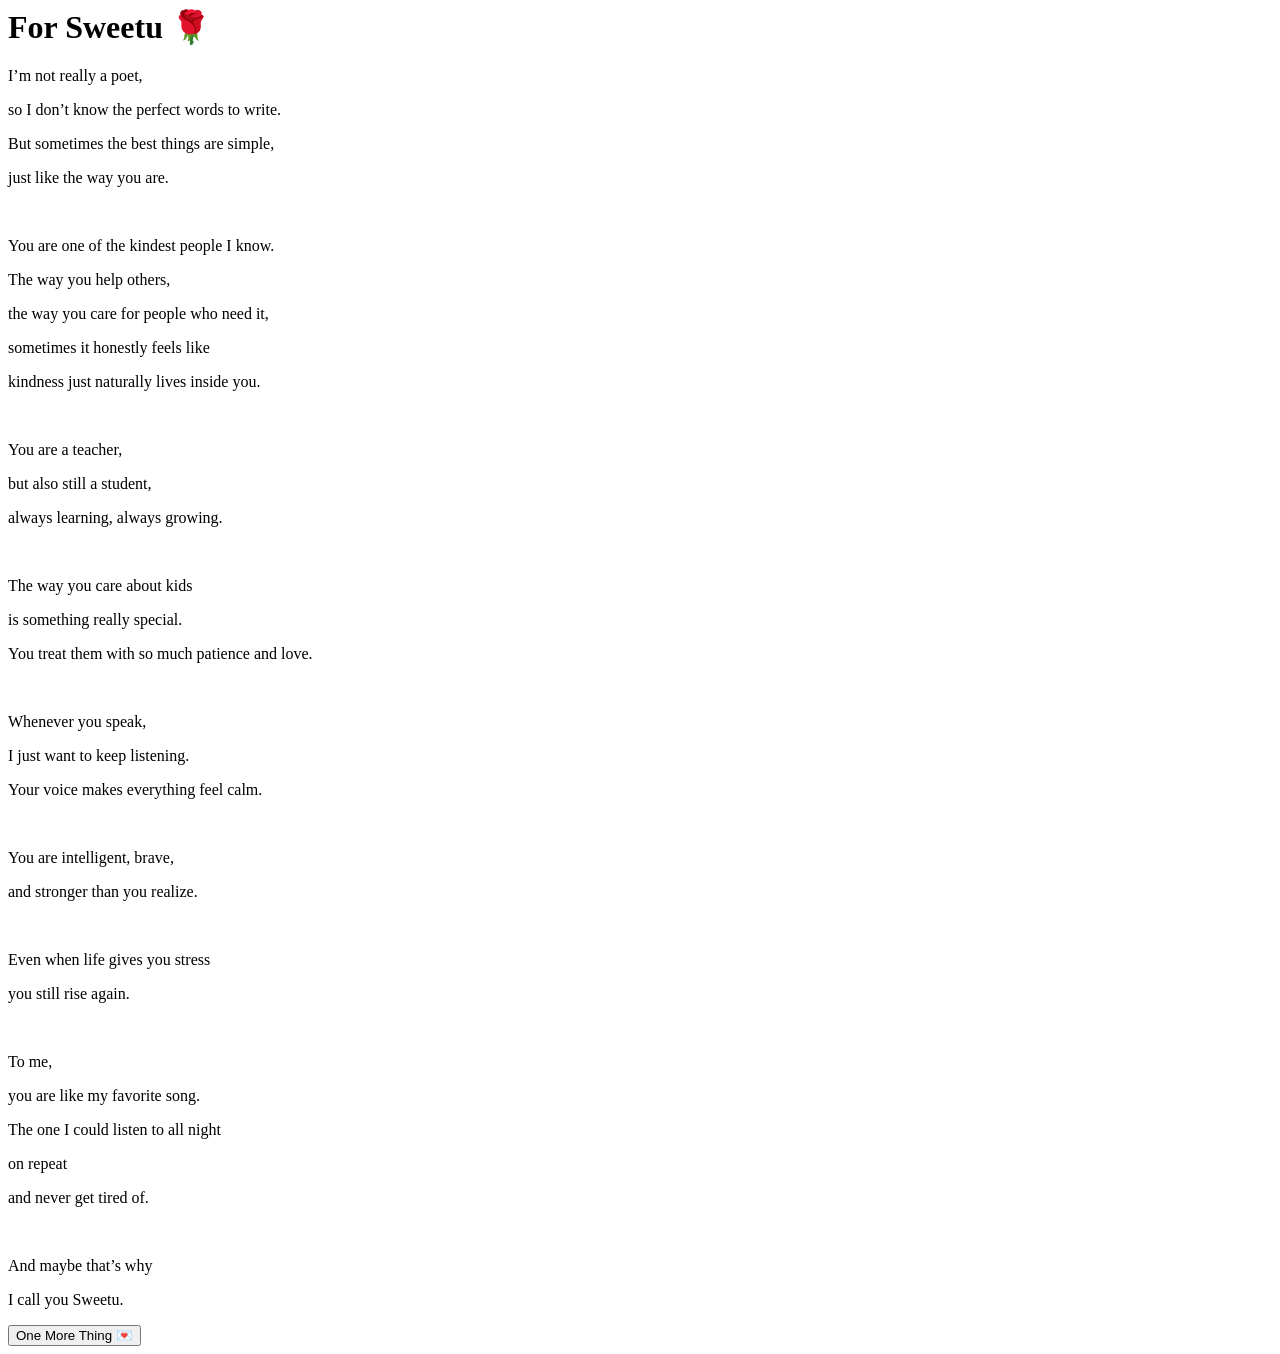
==== poem.html @ 6b9508d7 "Update poem.html" ====
<body class="poem-page">

<div class="poem-container poem-card">

<h1>For Sweetu 🌹</h1>

<div class="poem-text">

<p>I’m not really a poet,</p>
<p>so I don’t know the perfect words to write.</p>
<p>But sometimes the best things are simple,</p>
<p>just like the way you are.</p>

<br>

<p>You are one of the kindest people I know.</p>
<p>The way you help others,</p>
<p>the way you care for people who need it,</p>
<p>sometimes it honestly feels like</p>
<p>kindness just naturally lives inside you.</p>

<br>

<p>You are a teacher,</p>
<p>but also still a student,</p>
<p>always learning, always growing.</p>

<br>

<p>The way you care about kids</p>
<p>is something really special.</p>
<p>You treat them with so much patience and love.</p>

<br>

<p>Whenever you speak,</p>
<p>I just want to keep listening.</p>
<p>Your voice makes everything feel calm.</p>

<br>

<p>You are intelligent, brave,</p>
<p>and stronger than you realize.</p>

<br>

<p>Even when life gives you stress</p>
<p>you still rise again.</p>

<br>

<p>To me,</p>
<p>you are like my favorite song.</p>

<p>The one I could listen to all night</p>
<p>on repeat</p>
<p>and never get tired of.</p>

<br>

<p>And maybe that’s why</p>
<p>I call you Sweetu.</p>

</div>

<a href="surprise.html">
<button class="nextBtn">One More Thing 💌</button>
</a>

</div>

<script>

const lines = document.querySelectorAll(".poem-text p");

let i = 0;

function showNextLine(){

if(i < lines.length){

lines[i].style.opacity = "1";
lines[i].style.transform = "translateY(0)";

i++;

setTimeout(showNextLine,700);

}

}

window.onload = () => {

setTimeout(showNextLine,900);

};

</script>

</body>
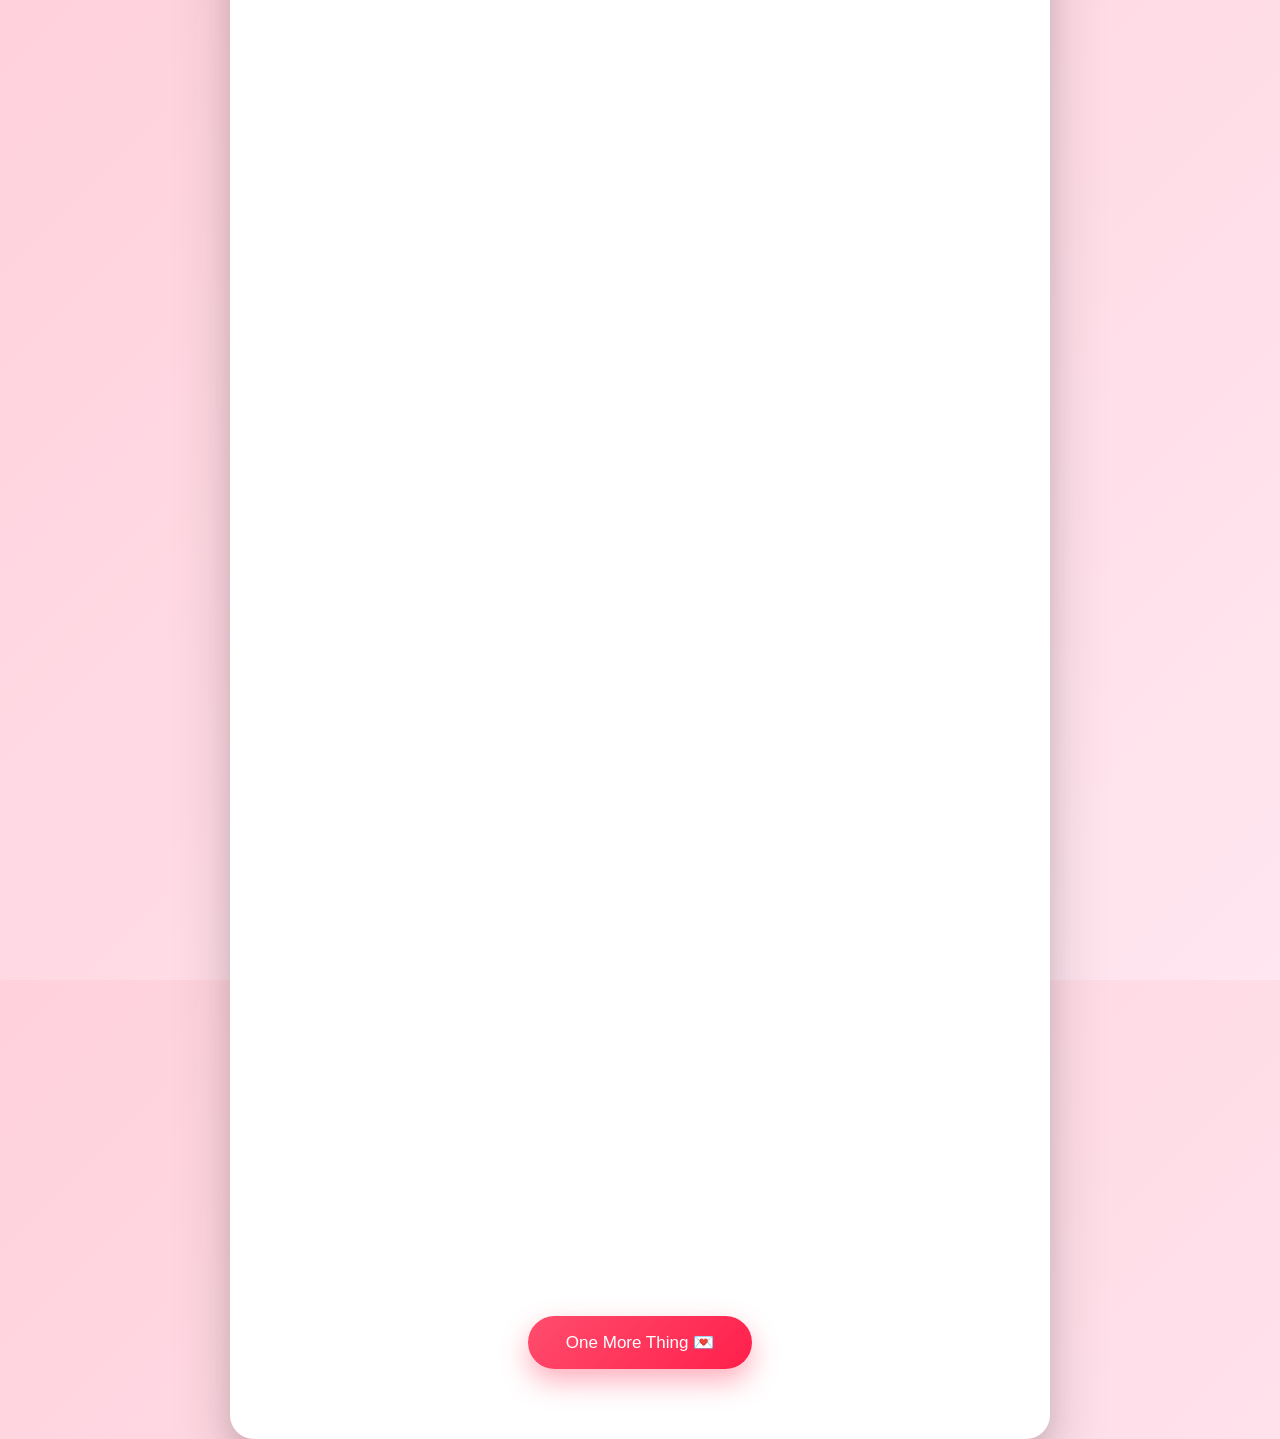
==== commit 4066c557: "Update poem.html" ====
--- a/poem.html
+++ b/poem.html
@@ -1,6 +1,7 @@
+<link rel="stylesheet" href="style.css">
 <body class="poem-page">
 
-<div class="poem-container poem-card">
+<div class="poem-container" id="poemCard">
 
 <h1>For Sweetu 🌹</h1>
 
@@ -72,6 +73,7 @@
 <script>
 
 const lines = document.querySelectorAll(".poem-text p");
+const card = document.getElementById("poemCard");
 
 let i = 0;
 
@@ -92,6 +94,8 @@
 
 window.onload = () => {
 
+card.classList.add("show");
+
 setTimeout(showNextLine,900);
 
 };
--- a/style.css
+++ b/style.css
@@ -0,0 +1,282 @@
+/* HOME PAGE */
+
+body{
+margin:0;
+font-family:'Poppins', sans-serif;
+background:linear-gradient(135deg,#ffd1dc,#ffe6f0);
+
+height:100vh;
+
+display:flex;
+justify-content:center;
+align-items:center;
+}
+
+/* center card */
+
+.home-container{
+
+text-align:center;
+
+background:white;
+
+padding:60px 70px;
+
+border-radius:20px;
+
+box-shadow:0 20px 40px rgba(0,0,0,0.15);
+
+max-width:500px;
+
+}
+
+/* title */
+
+.home-container h1{
+font-family:'Dancing Script', cursive;
+font-size:60px;
+color:#ff4d6d;
+margin-bottom:10px;
+}
+
+/* intro text */
+
+.intro{
+font-size:18px;
+color:#555;
+line-height:1.7;
+}
+
+/* button */
+
+.startBtn{
+
+margin-top:30px;
+
+padding:14px 32px;
+
+border:none;
+
+border-radius:30px;
+
+background:#ff4d6d;
+
+color:white;
+
+font-size:16px;
+
+cursor:pointer;
+
+transition:0.3s;
+
+}
+
+.startBtn:hover{
+transform:scale(1.08);
+background:#ff1f4b;
+}
+
+.sparkle{
+position:fixed;
+font-size:18px;
+animation:sparkleMove 6s linear infinite;
+opacity:0.6;
+}
+
+@keyframes sparkleMove{
+
+0%{
+transform:translateY(100vh);
+opacity:0;
+}
+
+50%{
+opacity:1;
+}
+
+100%{
+transform:translateY(-10vh);
+opacity:0;
+}
+
+}
+
+/* fade animation */
+
+@keyframes fadeIn{
+
+from{
+opacity:0;
+transform:translateY(40px);
+}
+
+to{
+opacity:1;
+transform:translateY(0);
+}
+
+}
+
+/* ========================= */
+/* POEM PAGE */
+/* ========================= */
+
+.poem-page{
+margin:0;
+font-family:'Poppins', sans-serif;
+background:linear-gradient(135deg,#ffd1dc,#ffe6f0);
+
+min-height:100vh;
+
+display:flex;
+justify-content:center;
+align-items:center;
+
+padding:40px;
+overflow-x:hidden;
+}
+
+/* poem card */
+
+.poem-container{
+
+background:white;
+
+max-width:700px;
+width:100%;
+
+padding:70px 60px;
+
+border-radius:24px;
+
+text-align:center;
+
+box-shadow:
+0 30px 60px rgba(0,0,0,0.18),
+0 10px 25px rgba(0,0,0,0.08);
+
+opacity:0;
+transform:translateY(40px);
+transition:all 1s ease;
+
+}
+
+/* when card becomes visible */
+
+.poem-container.show{
+
+opacity:1;
+transform:translateY(0);
+
+}
+
+/* book open effect */
+
+@keyframes openBook{
+
+0%{
+opacity:0;
+transform:perspective(1200px) rotateY(-90deg);
+}
+
+100%{
+opacity:1;
+transform:perspective(1200px) rotateY(0deg);
+}
+
+}
+/* title */
+
+.poem-container h1{
+
+font-family:'Dancing Script',cursive;
+
+font-size:54px;
+
+color:#ff4d6d;
+
+margin-bottom:35px;
+
+text-shadow:0 5px 15px rgba(255,77,109,0.25);
+
+}
+
+/* poem text */
+
+.poem-text{
+
+max-width:520px;
+margin:auto;
+
+}
+
+.poem-text p{
+
+font-size:20px;
+line-height:2;
+color:#444;
+
+margin:6px 0;
+
+opacity:0;
+transform:translateY(10px);
+
+transition:all .5s ease;
+
+}
+
+/* button */
+
+.nextBtn{
+
+display:inline-block;
+
+margin-top:45px;
+
+padding:16px 38px;
+
+border:none;
+
+border-radius:40px;
+
+background:linear-gradient(135deg,#ff4d6d,#ff1f4b);
+
+color:white;
+
+font-size:17px;
+font-weight:500;
+
+cursor:pointer;
+
+transition:all .35s ease;
+
+box-shadow:0 12px 28px rgba(255,77,109,0.45);
+
+}
+
+.nextBtn:hover{
+
+transform:translateY(-4px) scale(1.07);
+
+box-shadow:0 20px 40px rgba(255,77,109,0.55);
+
+}
+
+/* mobile */
+
+@media (max-width:600px){
+
+.poem-container{
+padding:45px 25px;
+}
+
+.poem-container h1{
+font-size:40px;
+}
+
+.poem-text p{
+font-size:18px;
+}
+
+}
+
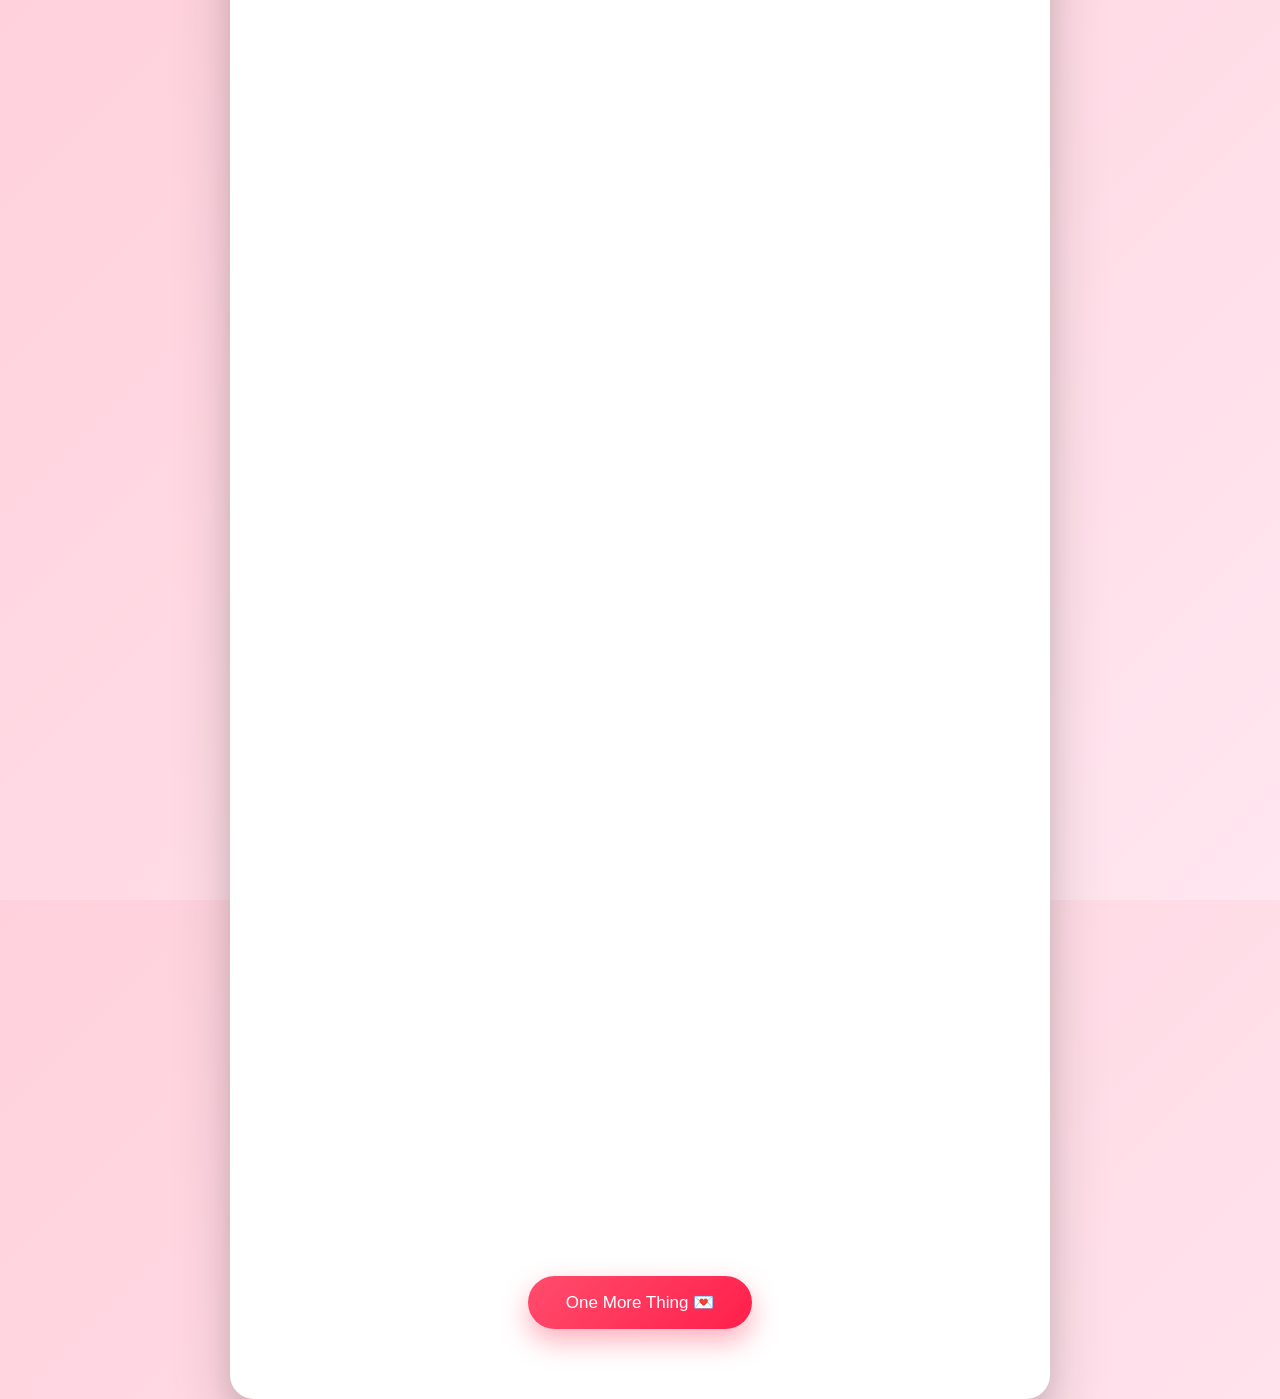
==== commit e75725e5: "Update poem.html" ====
--- a/poem.html
+++ b/poem.html
@@ -1,4 +1,11 @@
+<head>
+<meta charset="UTF-8">
+<title>For Sweetu</title>
+
 <link rel="stylesheet" href="style.css">
+
+<link href="https://fonts.googleapis.com/css2?family=Dancing+Script:wght@700&family=Poppins:wght@300;400;500&display=swap" rel="stylesheet>
+</head>
 <body class="poem-page">
 
 <div class="poem-container" id="poemCard">
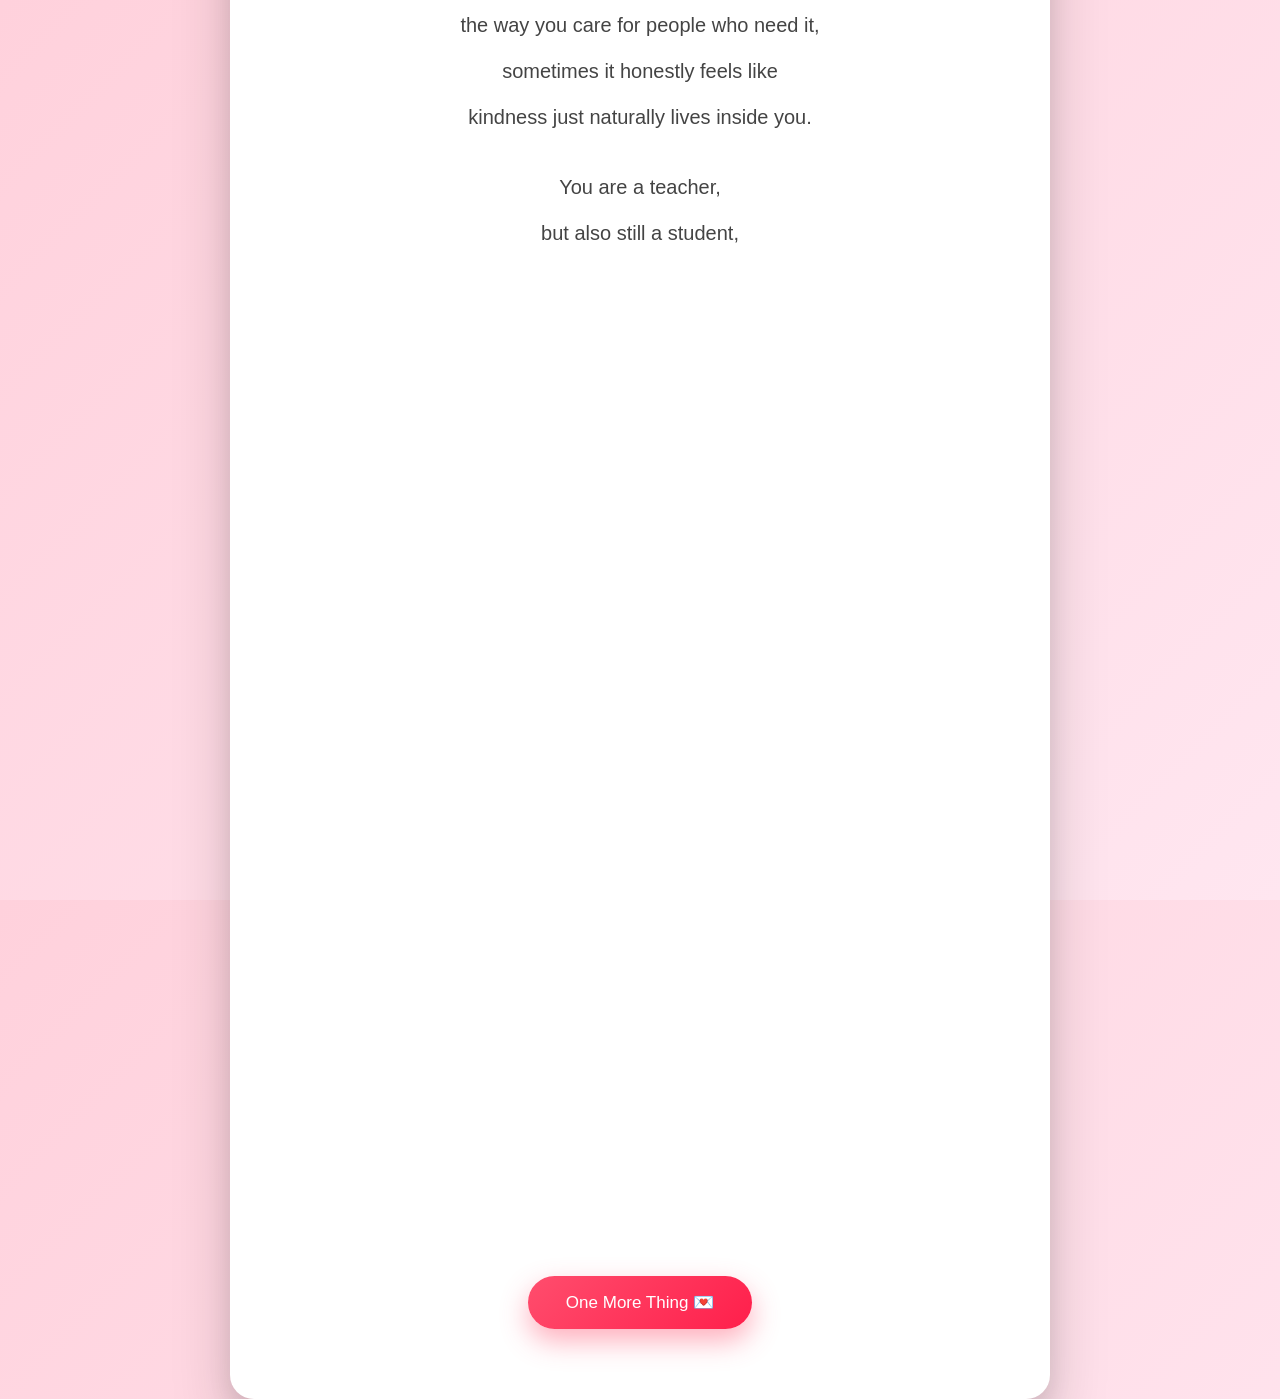
==== commit 8e636053: "Update poem.html" ====
--- a/poem.html
+++ b/poem.html
@@ -93,7 +93,7 @@
 
 i++;
 
-setTimeout(showNextLine,700);
+setTimeout(showNextLine,100);
 
 }
 
@@ -103,7 +103,7 @@
 
 card.classList.add("show");
 
-setTimeout(showNextLine,900);
+setTimeout(showNextLine,200);
 
 };
 
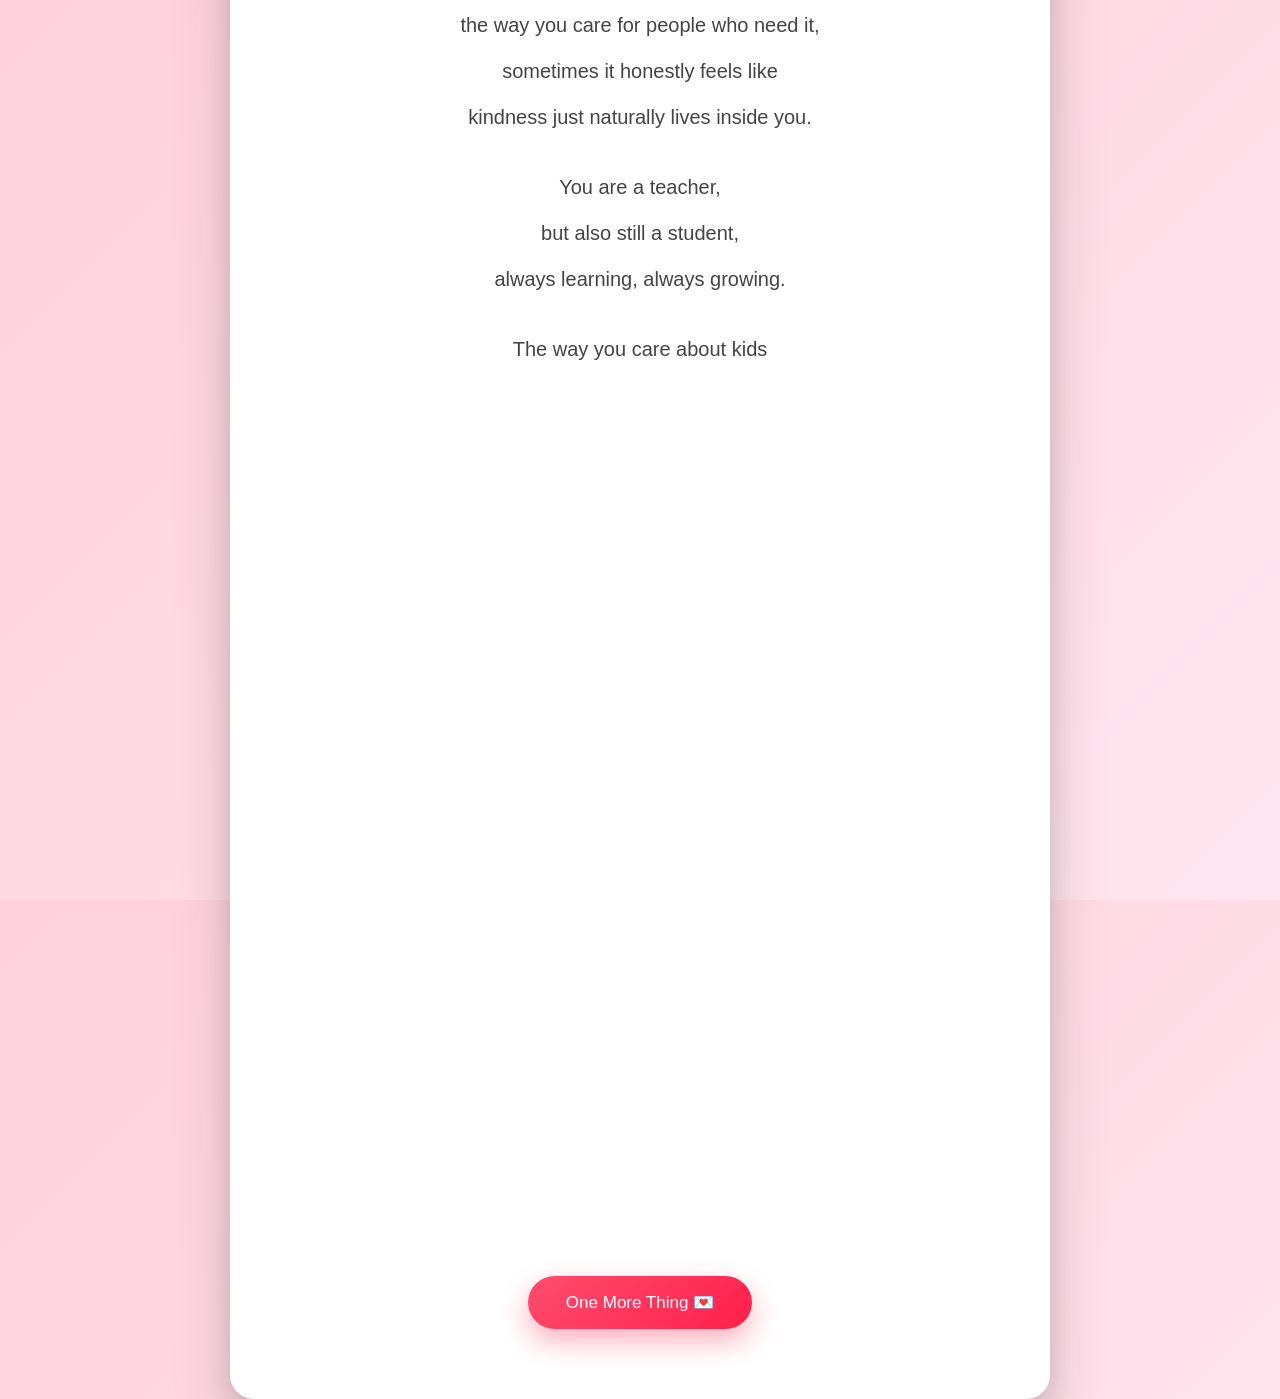
==== commit ac1ff556: "Update poem.html" ====
--- a/poem.html
+++ b/poem.html
@@ -101,12 +101,14 @@
 
 window.onload = () => {
 
+window.scrollTo(0,0);
+
 card.classList.add("show");
 
-setTimeout(showNextLine,200);
+showNextLine();
 
 };
-
+  
 </script>
 
 </body>
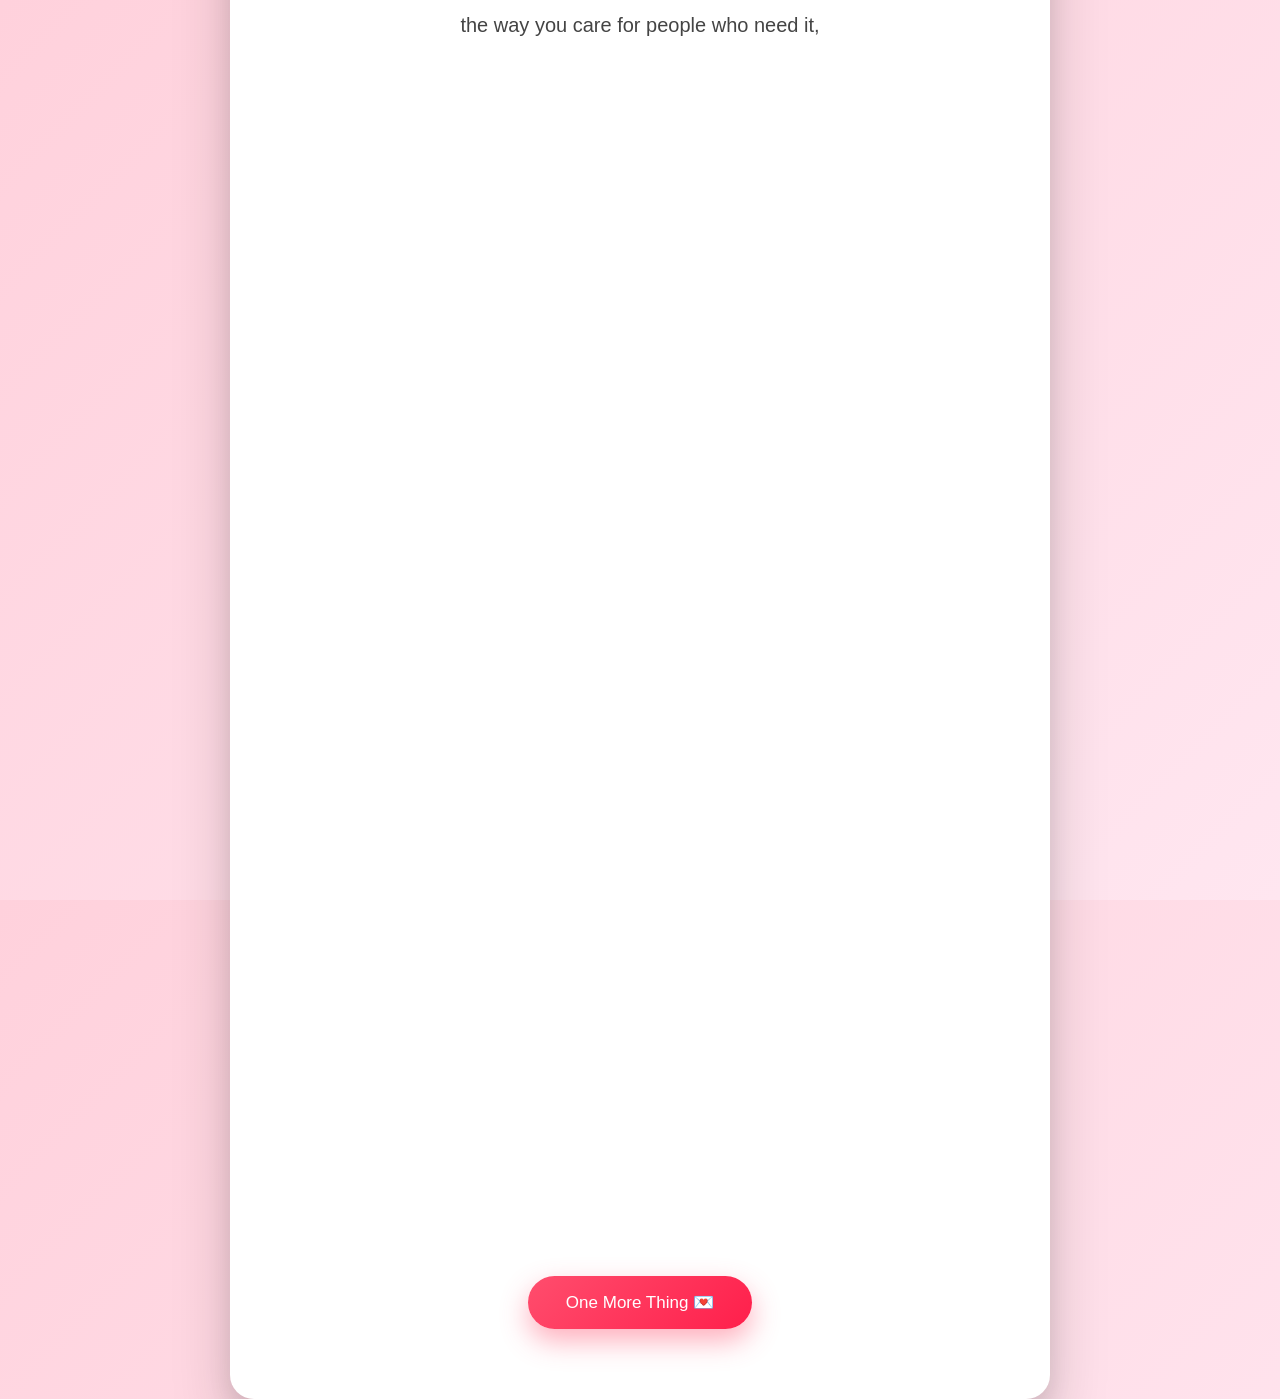
==== commit 85dc472a: "Update poem.html" ====
--- a/poem.html
+++ b/poem.html
@@ -93,7 +93,7 @@
 
 i++;
 
-setTimeout(showNextLine,100);
+setTimeout(showNextLine,200);
 
 }
 
--- a/style.css
+++ b/style.css
@@ -123,6 +123,7 @@
 
 .poem-page{
 margin:0;
+overflow-y:auto;
 font-family:'Poppins', sans-serif;
 background:linear-gradient(135deg,#ffd1dc,#ffe6f0);
 
